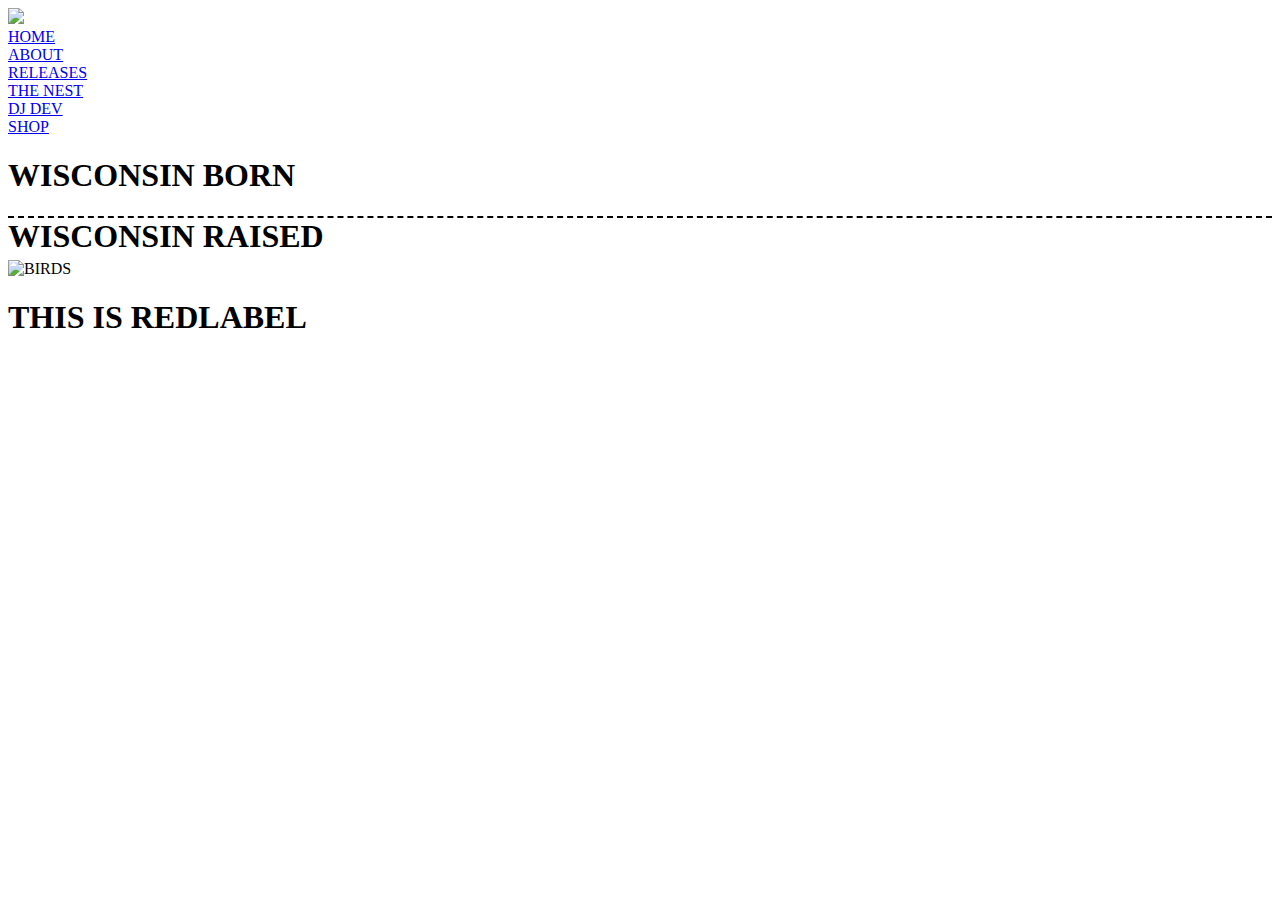
==== index.html @ 4ad68b08 "Add files via upload" ====
<!DOCTYPE html>
	<html>
		<head>
	
			<title>REDLABEL by DJ Dev</title>
			<link rel= "stylesheet" href="resources/index.css">
			<link href = "https://fonts.googleapis.com/css?family=Kanit:700" rel="stylesheet">
		
		</head>
	
		<body>
			<div id="top">
				<a href="index.html">
					<img id="logo" src="resources/images/Logo.png" />
				</a>
			</div>
			
			<div id="left">
				<div class = "nav" id="home">
					<a class="nav" href = "index.html"> HOME </a>
				</div>
				<div class = "nav" id="about">
					<a class="nav" href = "about.html"> ABOUT </a>
				</div>
				<div class = "nav" id="releases">
					<a class="nav" href = "releases.html"> RELEASES </a>
				</div>
				<div class = "nav" id="nest">
					<a class="nav" href = "nest.html"> THE NEST </a>
				</div>
				<div class = "nav" id="dev">
					<a class="nav" href = "dev.html"> DJ DEV </a>
				</div>
				<div class = "nav" id="shop">
					<a class="nav" href = "shop.html"> SHOP </a>
				</div>
			</div>
			
			<div id="page">
				<div id="content">
					<h1 id="born">WISCONSIN BORN</h1>
					<h1 id="raised" style="border-top: 2px black dashed; margin-bottom: 5px;">WISCONSIN RAISED</h1>
						<img id="birds" src="resources/images/BIRDS.gif" alt="BIRDS" />
					<h1 id="thisis">THIS IS REDLABEL</h1>
				</div>
			</div>
			
		</body>
		
	</html>
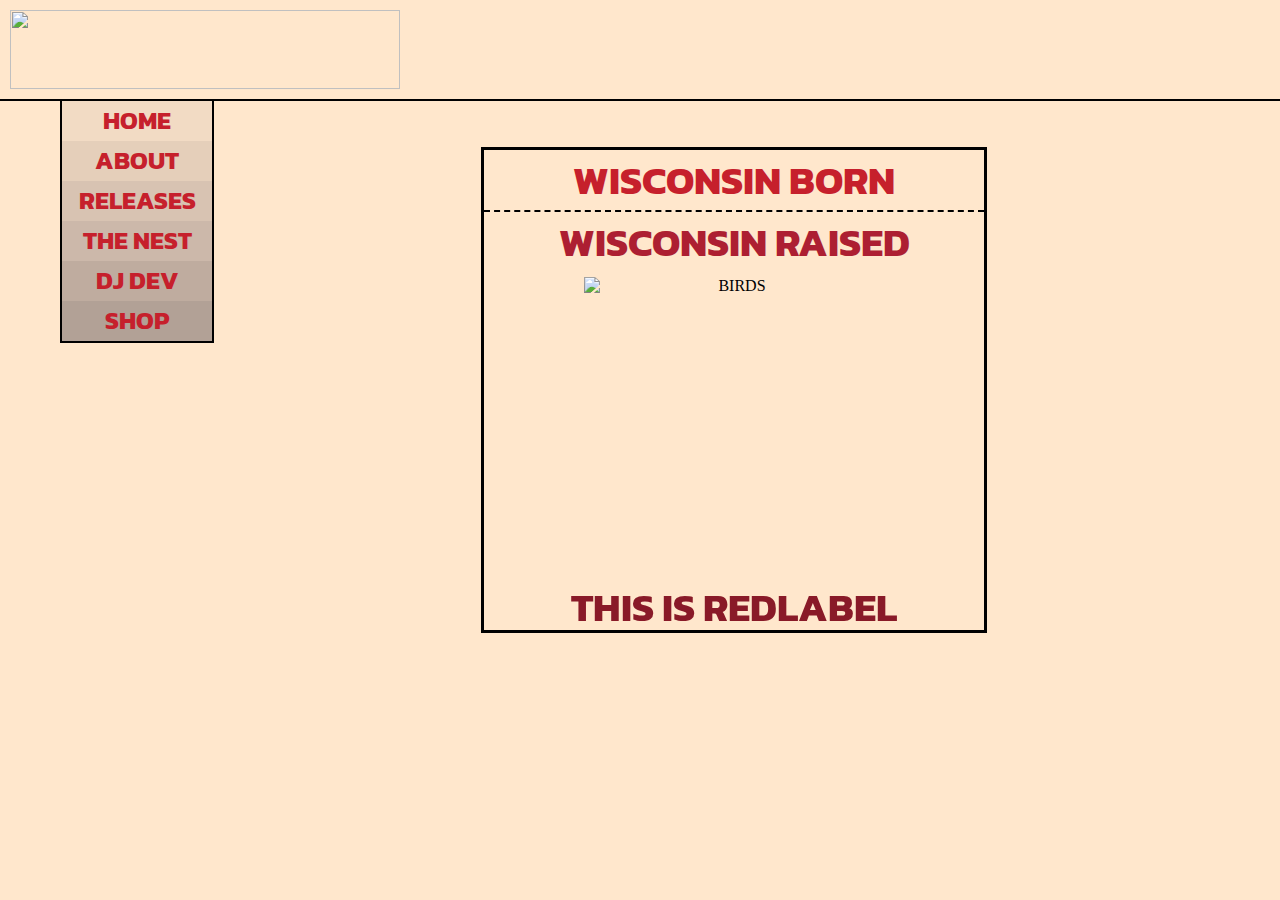
==== commit 77cde84c: "Update index.html" ====
--- a/index.html
+++ b/index.html
@@ -3,7 +3,7 @@
 		<head>
 	
 			<title>REDLABEL by DJ Dev</title>
-			<link rel= "stylesheet" href="resources/index.css">
+			<link rel= "stylesheet" href="index.css">
 			<link href = "https://fonts.googleapis.com/css?family=Kanit:700" rel="stylesheet">
 		
 		</head>
@@ -47,4 +47,4 @@
 			
 		</body>
 		
-	</html>+	</html>
--- a/index.css
+++ b/index.css
@@ -0,0 +1,137 @@
+body {
+	background-color: #FFE7CC;
+	background-image: url("images/bg.png");
+	padding: 0px;
+	margin: 0px;
+}
+
+div {
+	z-index: 0;
+}
+
+#logo {
+	display: block;
+	width: 390px;
+	height: 79px;
+	padding: 10px;
+}
+
+#top {
+	display: block;
+	background-color: #FFE7CC;
+	width: 100%;
+	position: fixed;
+	padding: 0px;
+	margin: 0px;
+	border-bottom: 2px solid black;
+}
+
+#left {
+	display: block;
+	width: 150px;
+	height: 240px;
+	position: fixed;
+	top: 101px;
+	left: 60px;
+	border-bottom: 2px solid black;
+	border-left: 2px solid black;
+	border-right: 2px black solid;
+}
+
+div.nav {
+	width: 150px;
+	height: 40px;
+	padding: 0px;
+	margin: 0px;
+	text-align: center;
+}
+
+#home {
+	background-color: #F2DBC4;
+}
+
+#about {
+	background-color: #E5CFBA;
+}
+
+#releases {
+	background-color: #D8C3B2;
+}
+
+#nest {
+	background-color: #CCB8AA;
+}
+
+#dev {
+	background-color: #BFAC9F;
+}
+
+#shop {
+	background-color: #B2A196;
+}
+
+a.nav {
+	font-family: 'Kanit', sans-serif;
+	text-decoration: none;
+	color: #C6202C;
+	font-weight: 700;
+	font-size: 25px;
+}
+
+a.nav:visited {
+	color: #C6202C;
+}
+
+a.nav:hover {
+	color: #891A28;
+}
+
+#page {
+	width: 80%;
+	height: 80%;
+	position: fixed;
+	top: 111px;
+	left: 222px;
+}
+
+#content {
+	background-color: #FFE7CC;
+	border: 3px solid black;
+	height: 480px;
+	width: 500px;
+	position: relative;
+	top: 5%;
+	margin-right:auto;
+	margin-left: auto;
+	text-align: center;
+}
+
+#birds {
+	display: block;
+	height: 300px;
+	width: 300px;
+	margin: auto;
+}
+
+h1 {
+	font-family: 'Kanit';
+	font-size: 40px;
+	padding: 0px;
+	margin: 0px;
+}
+
+#born {
+	color: #C6202C;
+}
+
+#raised {
+	color: #AD1F32;
+}
+
+#thisis {
+	color: #891A28;
+}
+
+/*#container {
+	margin: auto;
+}	
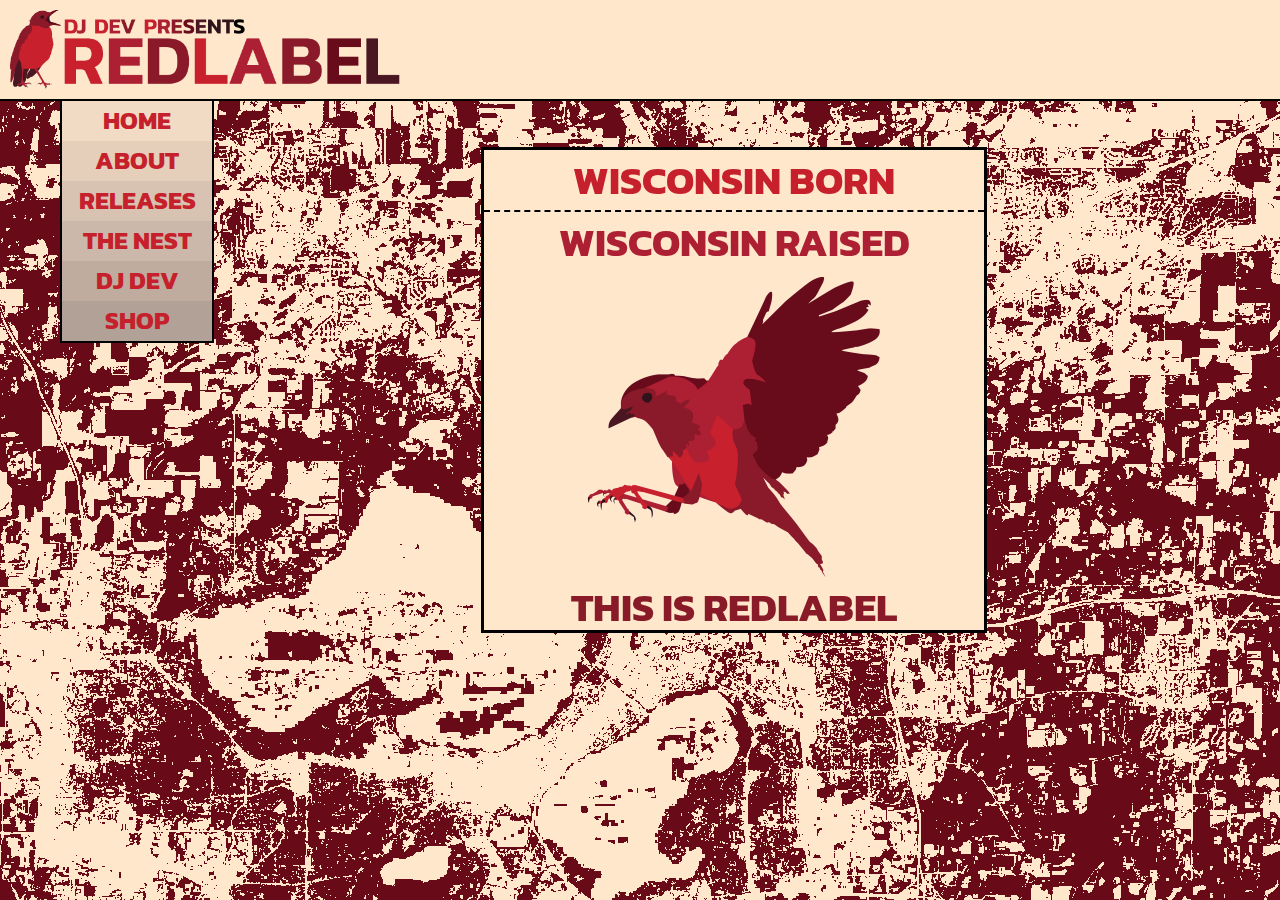
==== commit f6561784: "Add files via upload" ====
--- a/index.html
+++ b/index.html
@@ -3,7 +3,7 @@
 		<head>
 	
 			<title>REDLABEL by DJ Dev</title>
-			<link rel= "stylesheet" href="index.css">
+			<link rel= "stylesheet" href="resources/index.css">
 			<link href = "https://fonts.googleapis.com/css?family=Kanit:700" rel="stylesheet">
 		
 		</head>
@@ -47,4 +47,4 @@
 			
 		</body>
 		
-	</html>
+	</html>--- a/resources/index.css
+++ b/resources/index.css
@@ -0,0 +1,137 @@
+body {
+	background-color: #FFE7CC;
+	background-image: url("images/bg.png");
+	padding: 0px;
+	margin: 0px;
+}
+
+div {
+	z-index: 0;
+}
+
+#logo {
+	display: block;
+	width: 390px;
+	height: 79px;
+	padding: 10px;
+}
+
+#top {
+	display: block;
+	background-color: #FFE7CC;
+	width: 100%;
+	position: fixed;
+	padding: 0px;
+	margin: 0px;
+	border-bottom: 2px solid black;
+}
+
+#left {
+	display: block;
+	width: 150px;
+	height: 240px;
+	position: fixed;
+	top: 101px;
+	left: 60px;
+	border-bottom: 2px solid black;
+	border-left: 2px solid black;
+	border-right: 2px black solid;
+}
+
+div.nav {
+	width: 150px;
+	height: 40px;
+	padding: 0px;
+	margin: 0px;
+	text-align: center;
+}
+
+#home {
+	background-color: #F2DBC4;
+}
+
+#about {
+	background-color: #E5CFBA;
+}
+
+#releases {
+	background-color: #D8C3B2;
+}
+
+#nest {
+	background-color: #CCB8AA;
+}
+
+#dev {
+	background-color: #BFAC9F;
+}
+
+#shop {
+	background-color: #B2A196;
+}
+
+a.nav {
+	font-family: 'Kanit', sans-serif;
+	text-decoration: none;
+	color: #C6202C;
+	font-weight: 700;
+	font-size: 25px;
+}
+
+a.nav:visited {
+	color: #C6202C;
+}
+
+a.nav:hover {
+	color: #891A28;
+}
+
+#page {
+	width: 80%;
+	height: 80%;
+	position: fixed;
+	top: 111px;
+	left: 222px;
+}
+
+#content {
+	background-color: #FFE7CC;
+	border: 3px solid black;
+	height: 480px;
+	width: 500px;
+	position: relative;
+	top: 5%;
+	margin-right:auto;
+	margin-left: auto;
+	text-align: center;
+}
+
+#birds {
+	display: block;
+	height: 300px;
+	width: 300px;
+	margin: auto;
+}
+
+h1 {
+	font-family: 'Kanit';
+	font-size: 40px;
+	padding: 0px;
+	margin: 0px;
+}
+
+#born {
+	color: #C6202C;
+}
+
+#raised {
+	color: #AD1F32;
+}
+
+#thisis {
+	color: #891A28;
+}
+
+/*#container {
+	margin: auto;
+}	
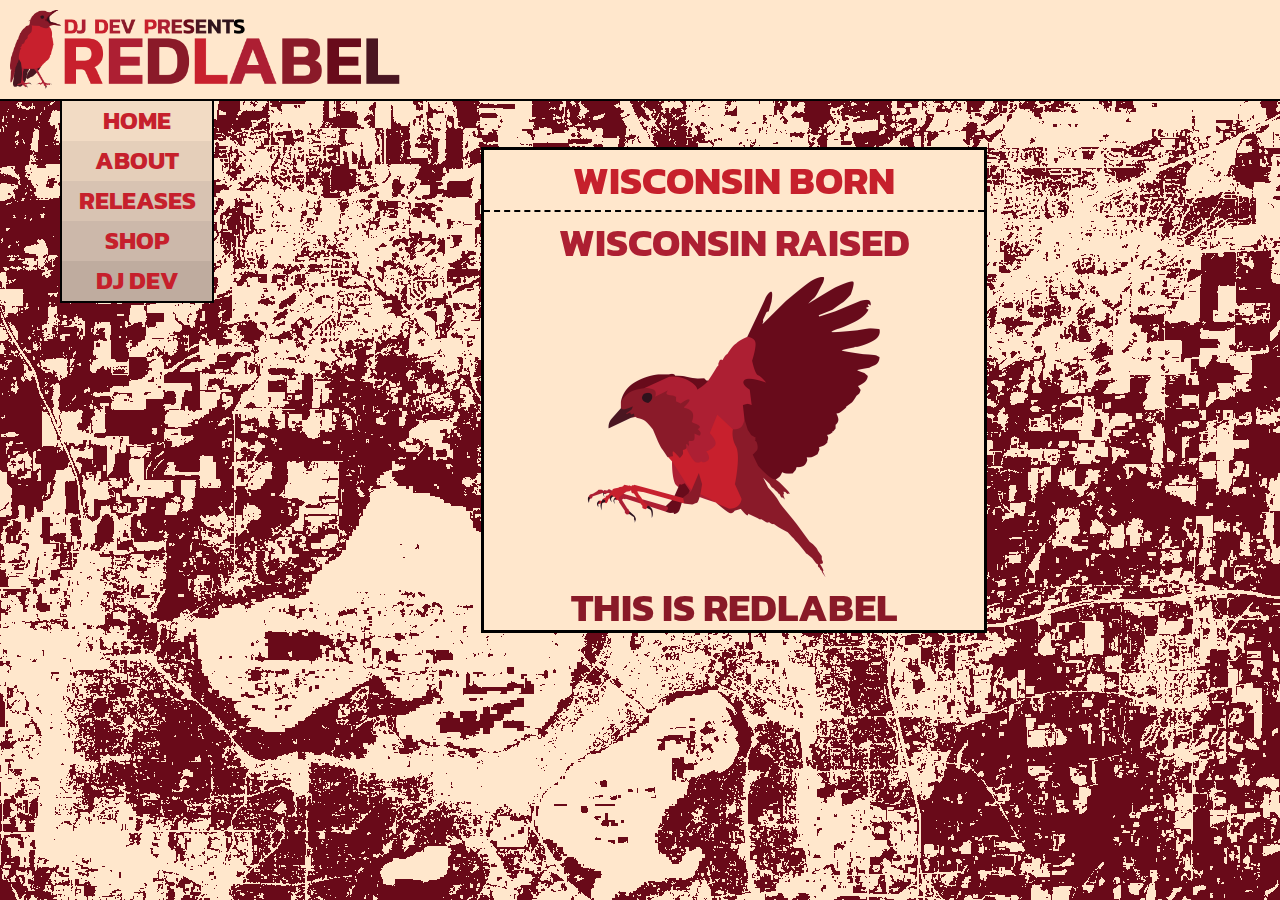
==== commit 8d4c1242: "Add files via upload" ====
--- a/index.html
+++ b/index.html
@@ -25,14 +25,11 @@
 				<div class = "nav" id="releases">
 					<a class="nav" href = "releases.html"> RELEASES </a>
 				</div>
-				<div class = "nav" id="nest">
-					<a class="nav" href = "nest.html"> THE NEST </a>
+				<div class = "nav" id="shop">
+					<a class="nav" href = "shop.html"> SHOP </a>
 				</div>
 				<div class = "nav" id="dev">
 					<a class="nav" href = "dev.html"> DJ DEV </a>
-				</div>
-				<div class = "nav" id="shop">
-					<a class="nav" href = "shop.html"> SHOP </a>
 				</div>
 			</div>
 			
--- a/resources/index.css
+++ b/resources/index.css
@@ -29,7 +29,7 @@
 #left {
 	display: block;
 	width: 150px;
-	height: 240px;
+	height: 200px;
 	position: fixed;
 	top: 101px;
 	left: 60px;
@@ -67,7 +67,7 @@
 }
 
 #shop {
-	background-color: #B2A196;
+	background-color: #CCB8AA;
 }
 
 a.nav {
@@ -104,6 +104,7 @@
 	margin-right:auto;
 	margin-left: auto;
 	text-align: center;
+	margin-bottom: 20px;
 }
 
 #birds {
